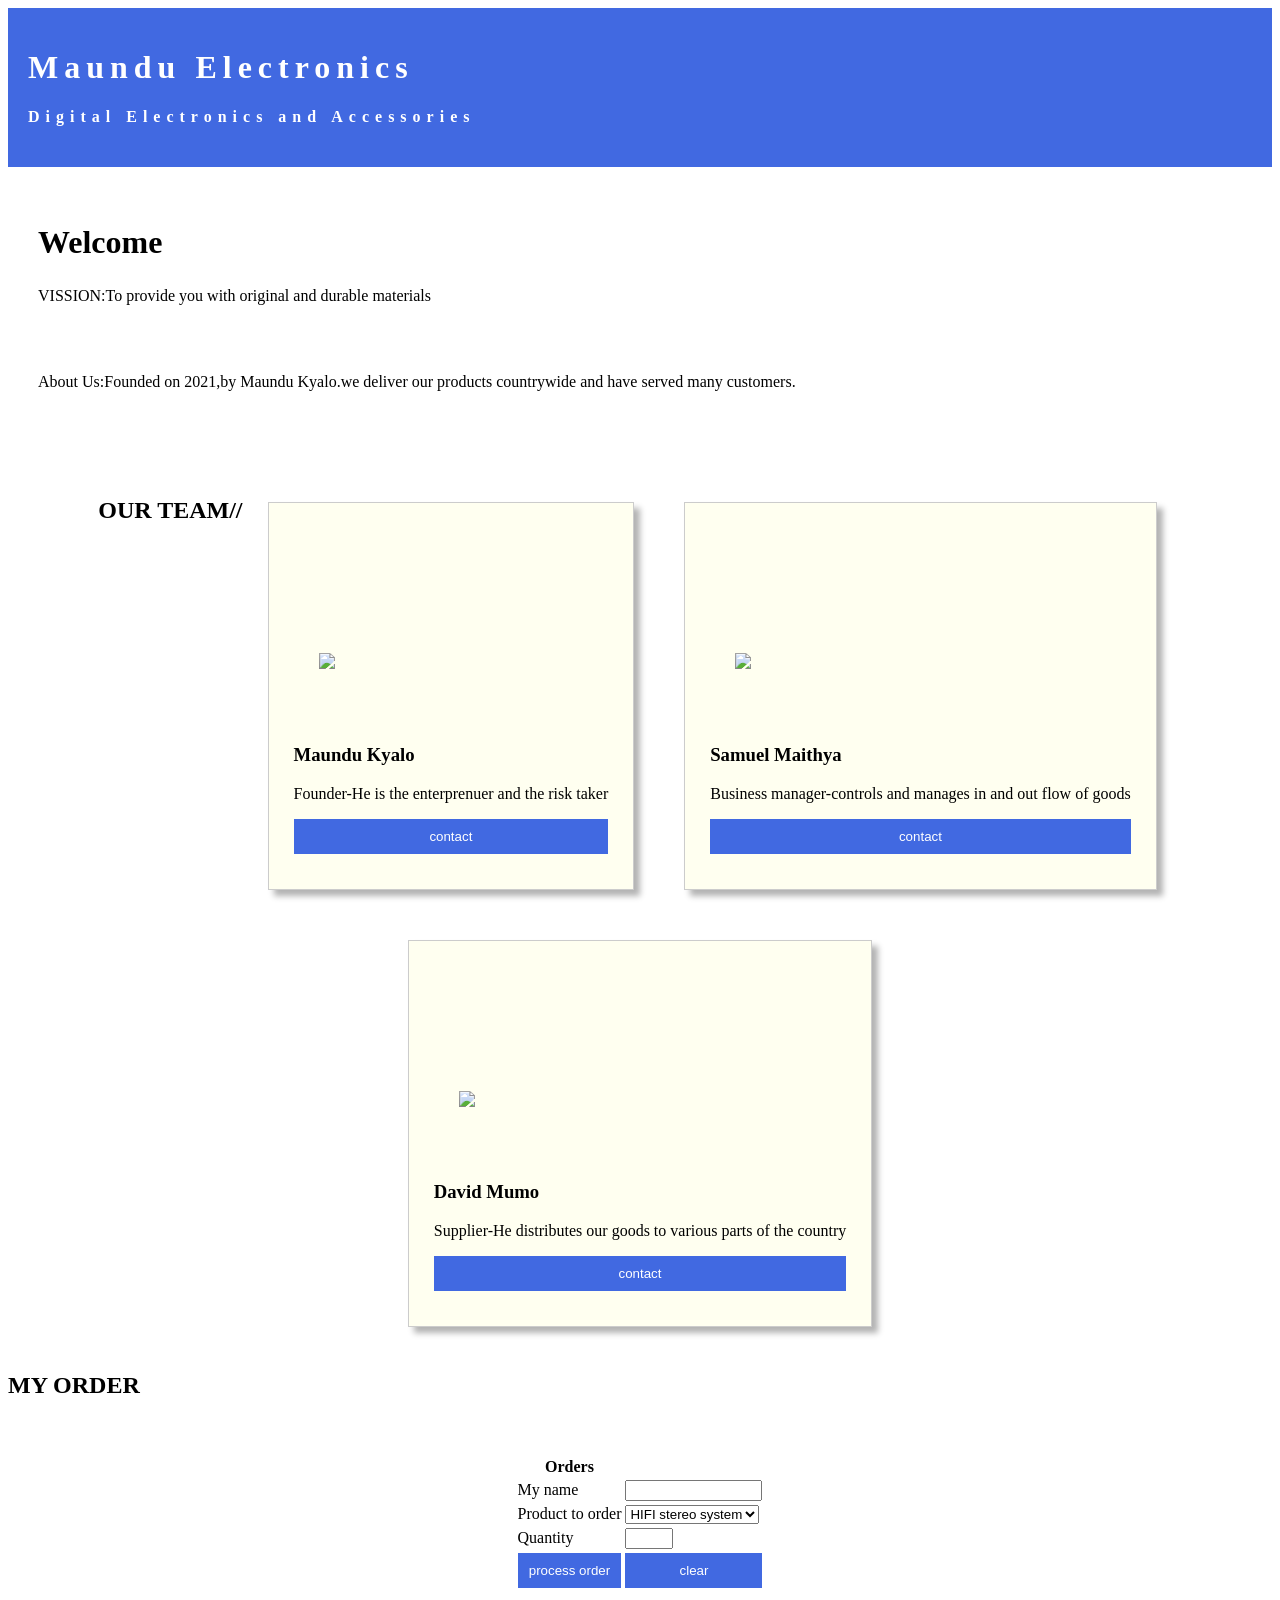
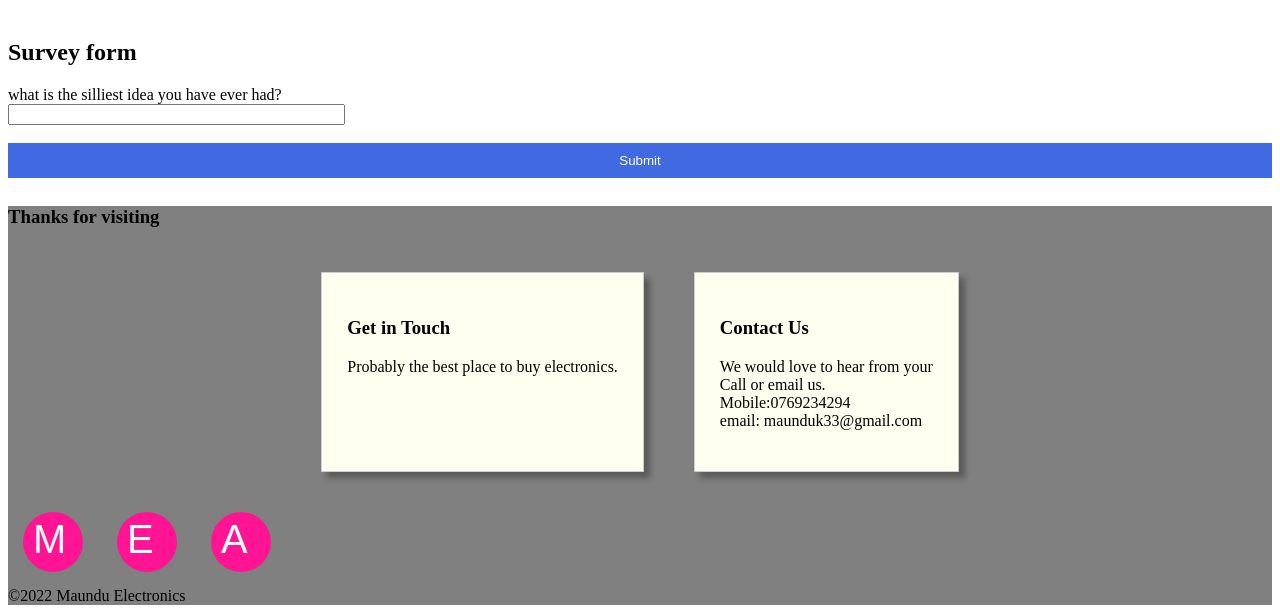
==== index.html @ 14cab386 "Update and rename Index.html to index.html" ====
<!DOCTYPE html>
<html>
    <head>
        <style>
            .container {
                display: flex;
                justify-content: center;
                flex-wrap: wrap;
            }
            .card {
                border: 1px solid #ccc;
                background-color: ivory;
                margin: 25px;
                padding: 25px;
                box-shadow: 6px 6px 6px rgba(0,0,0,0.3);
            }
            @media screen and (min-windth: 50em) {
                .card {
                   flex-basis: 325px;
                }
                header h1 {
                    font-size: 5em;
                }
            }
            .icons {
                font-size: 8em;
                padding: 25px;
                border-radius: 50%;
            }
            button, .button {
                background: royalblue;
                border: 0;
                color: white;
                padding: 10px;
                width: 100%;
                margin-bottom: 10px;
            }
            .blue {
                background: teal;
            }
            .table {
                margin: auto;
                width: 100%;
            }
            #my-order {
                background-color: #29C1C4;
                padding:25px;
                display:none;
            }
            .footer {
                padding: 30px;
                backgbackground: grey;
            }
            .circle {
                color:white;
                font-size: 2.5em;
                display: inline-block;
                height: 40px;
                width: 40px;
                margin: 15px;
                border-radius: 50%;
                background: deeppink;
                padding: 5px 10px 15px 10px;
                font-family: helvetica;
            }
        </style
    </head>
    <body>
        <header style="letter-spacing: 6px; background: royalblue; padding: 20px; color: white;">
            <h1>Maundu Electronics</h1>
            <h4>Digital Electronics and Accessories</h4>
        </header>
        <section style="padding: 30px; margin-bottom: 40px;">
           <h2 style="font-size: 2em; windth: 100%">Welcome</h2>
           <p>VISSION:To provide you with original and durable materials</p> <Br/> <Br/>
           <p>About Us:Founded on 2021,by Maundu Kyalo.we deliver our products countrywide and have served many customers.</p>
        </section>
        <section class="container">
            <h2>OUR TEAM//</h2>
            <article class="card">
                <div class="icons"><img height="120px" border-radius="50%" src="/storage/emulated/0/Xender/image/f7ad2f7271f24d9085cf7d0a8998ff5c.jpg" ></div>
                <h3>Maundu Kyalo</h3>
                <p>Founder-He is the enterprenuer and the risk taker</p>
                <button>contact</button>
            </article>
            <article class="card">
                <div class="icons"><img height="120px" src="myimages/samuel.png"></div> 
                <h3>Samuel Maithya</h3>
                <p>Business manager-controls and manages in and out flow of goods</p>
                <button>contact</button>
            </article>
            <article class="card">
                <div class="icons"><img height="120px" src="myimages/mumo.png"></div>
                <h3>David Mumo</h3>
                <p>Supplier-He distributes our goods to various parts of the country</p>
                <button>contact</button>
            </article>
        </section>
        <section>
            <h2>MY ORDER</h2>
            <form id="my-form">
            <table style="windth: 100%; margin: auto">
                <th>Orders</th>
                <tr>
                    <TD>My name</TD>
                    <TD>
                        <input type="text" size="15" name="myName" >
                    </TD>
                </tr>
                <tr>
                    <TD>Product to order</TD>
                    <TD><select name="my-product">
                        <option>HIFI stereo system</option>
                        <option>GDsolar</option>
                        <option>torch</option>
                        <option>mobile phones</option>
                        <option>Sony radio</option>
                        <option>TV</option>
                        <option>Woofer</option>
                        <option>light bulb</option>
                        <option>dlight solar</option>
                    </select></TD>
                </tr>
                <tr>
                    <TD>Quantity</TD>
                    <TD>
                        <input type="number" name="myQuantity" value="null" min="1" max="10" >
                    </TD>
                </tr>
                <Br> <br>
                <tr>
                    <TD><input class="button" type="button" value="process order" onclick="placeOrder();"></TD>
                    <TD><input class="button" type="reset" value="clear"></TD>
                </tr>
            </table>
            <Br/>
            <div id="my-order"></div>
            </form>
        </section>
        <section>
            <form>
                <h1>Survey form</h1>
                what is the silliest idea you have ever had? <Br/>
                <input type="text" size="40"> <Br/><Br/>
                <button>Submit</button>
            </form>
        </section>
        <section style="background-color: grey">
        <div id="footer"><h3>Thanks for visiting</h3><div class="container">
            <article class="card">
                <h3>Get in Touch</h3>
                <p>Probably the best place to buy electronics.</p>
            </article>
            <article class="card">
                <h3>Contact Us</h3>
                <p>
                    We would love to hear from your
                    <Br/>Call or email us.<Br/>
                    Mobile:0769234294<Br>
                    email: maunduk33@gmail.com
                </p>
            </article>
            </div>
            <div class="circle">M</div>
            <div class="circle">E</div>
            <div class="circle">A</div> <Br/>
            &copy;2022 Maundu Electronics
        </div>
        </section>
        <script>
           function placeOrder() {
               var orderForm= document.getElementById("my-form");
                results = "<h3>Success!</h3>Here is your order";
                var orderResults = document.getElementById("my-order");
                orderResults.style.display= "block";
                orderResults.innerHTML = results;
            }
        </script>
    </body>
</html>
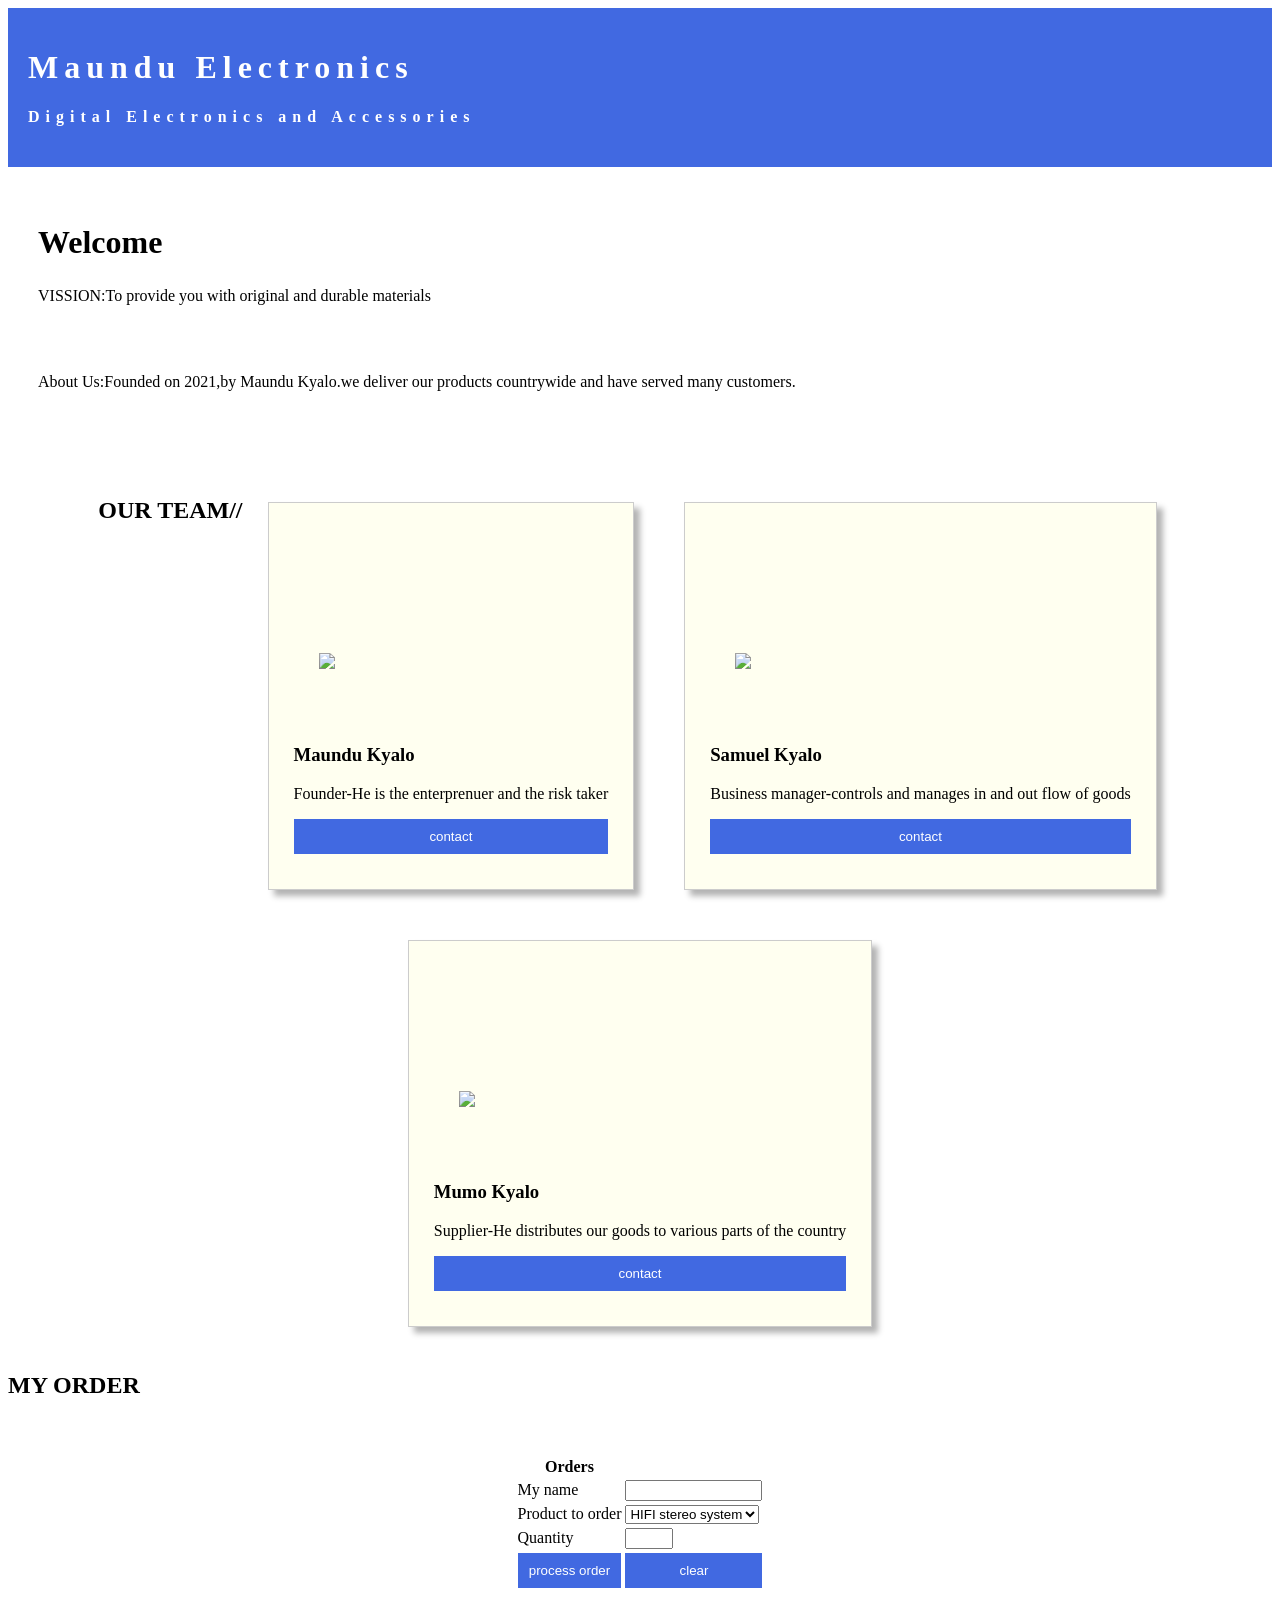
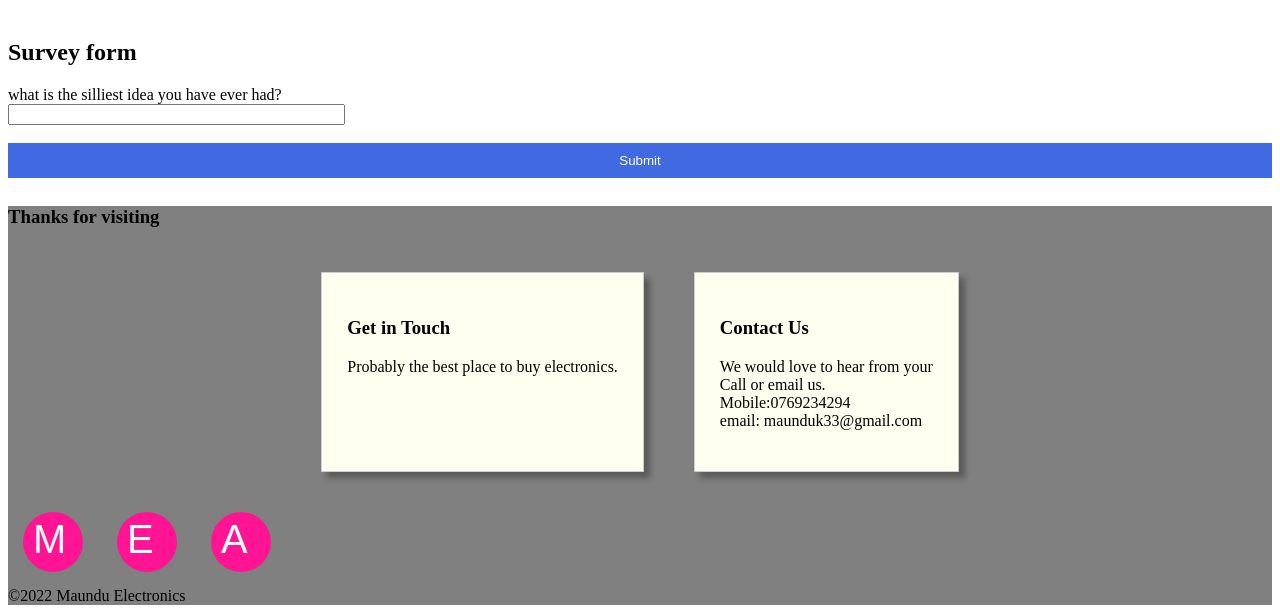
==== commit 902ebf4c: "Update index.html" ====
--- a/index.html
+++ b/index.html
@@ -85,13 +85,13 @@
             </article>
             <article class="card">
                 <div class="icons"><img height="120px" src="myimages/samuel.png"></div> 
-                <h3>Samuel Maithya</h3>
+                <h3>Samuel Kyalo</h3>
                 <p>Business manager-controls and manages in and out flow of goods</p>
                 <button>contact</button>
             </article>
             <article class="card">
                 <div class="icons"><img height="120px" src="myimages/mumo.png"></div>
-                <h3>David Mumo</h3>
+                <h3>Mumo Kyalo</h3>
                 <p>Supplier-He distributes our goods to various parts of the country</p>
                 <button>contact</button>
             </article>
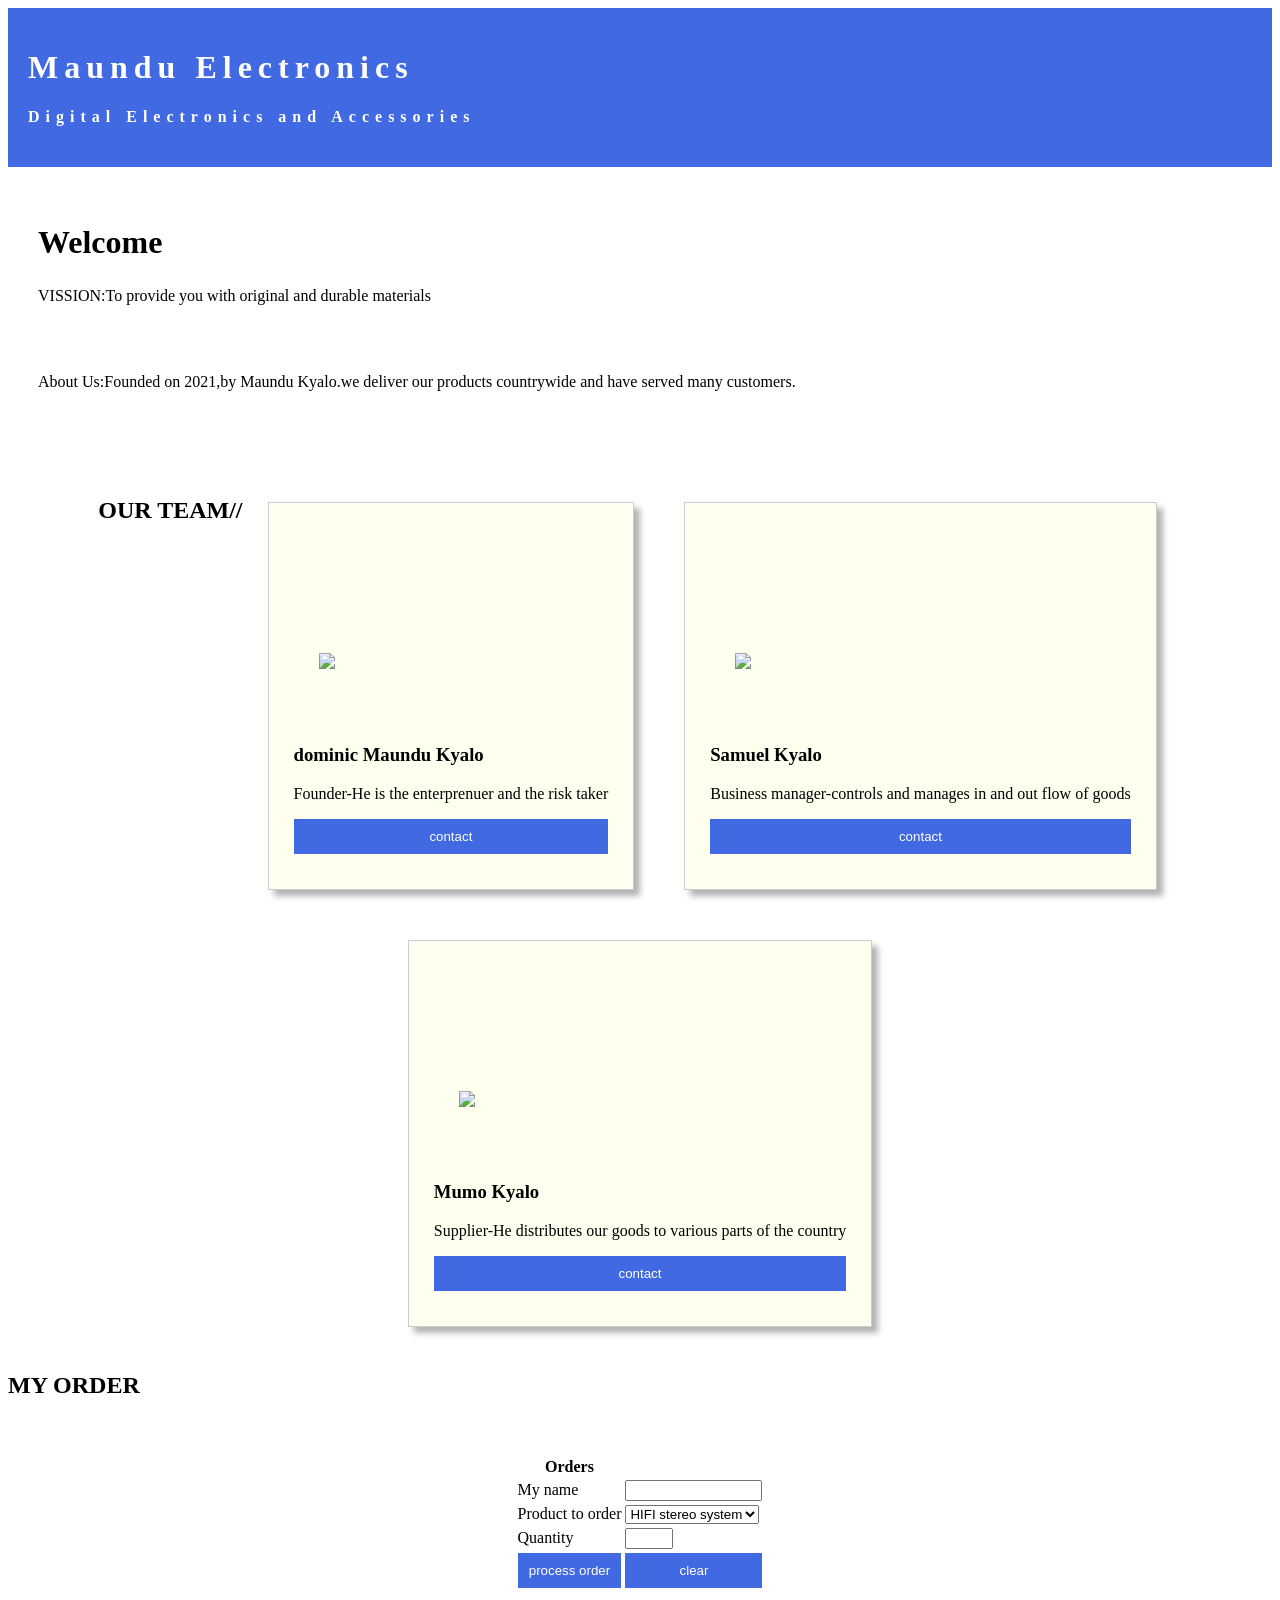
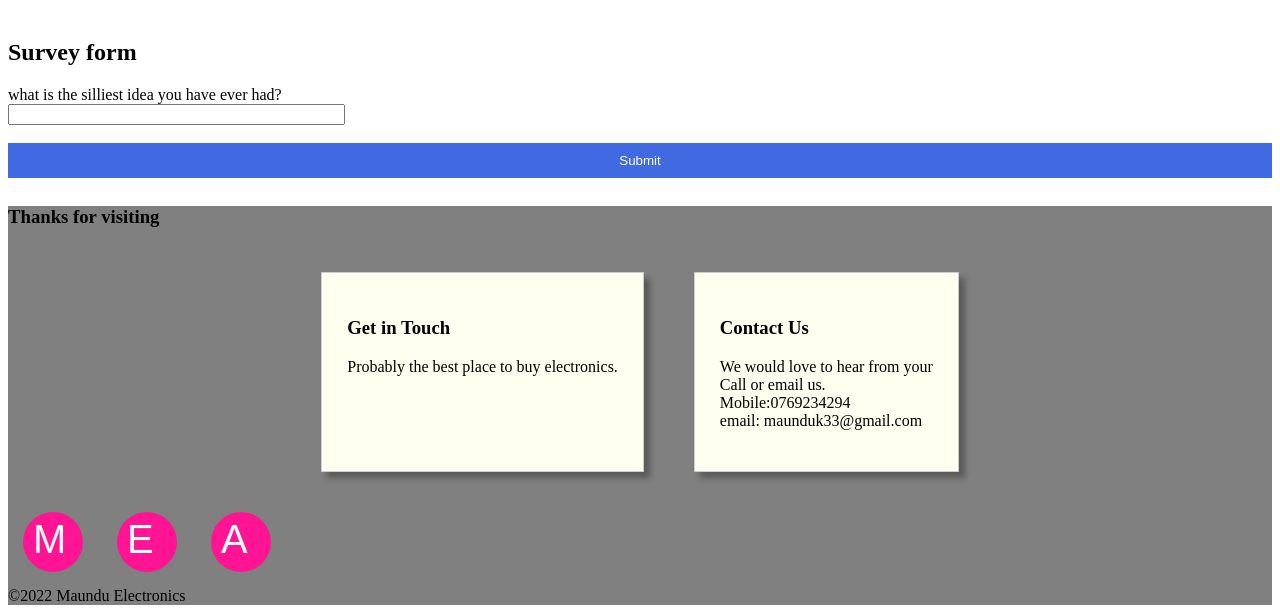
==== commit 10ec8e91: "Update index.html" ====
--- a/index.html
+++ b/index.html
@@ -79,7 +79,7 @@
             <h2>OUR TEAM//</h2>
             <article class="card">
                 <div class="icons"><img height="120px" border-radius="50%" src="/storage/emulated/0/Xender/image/f7ad2f7271f24d9085cf7d0a8998ff5c.jpg" ></div>
-                <h3>Maundu Kyalo</h3>
+                <h3>dominic Maundu Kyalo</h3>
                 <p>Founder-He is the enterprenuer and the risk taker</p>
                 <button>contact</button>
             </article>
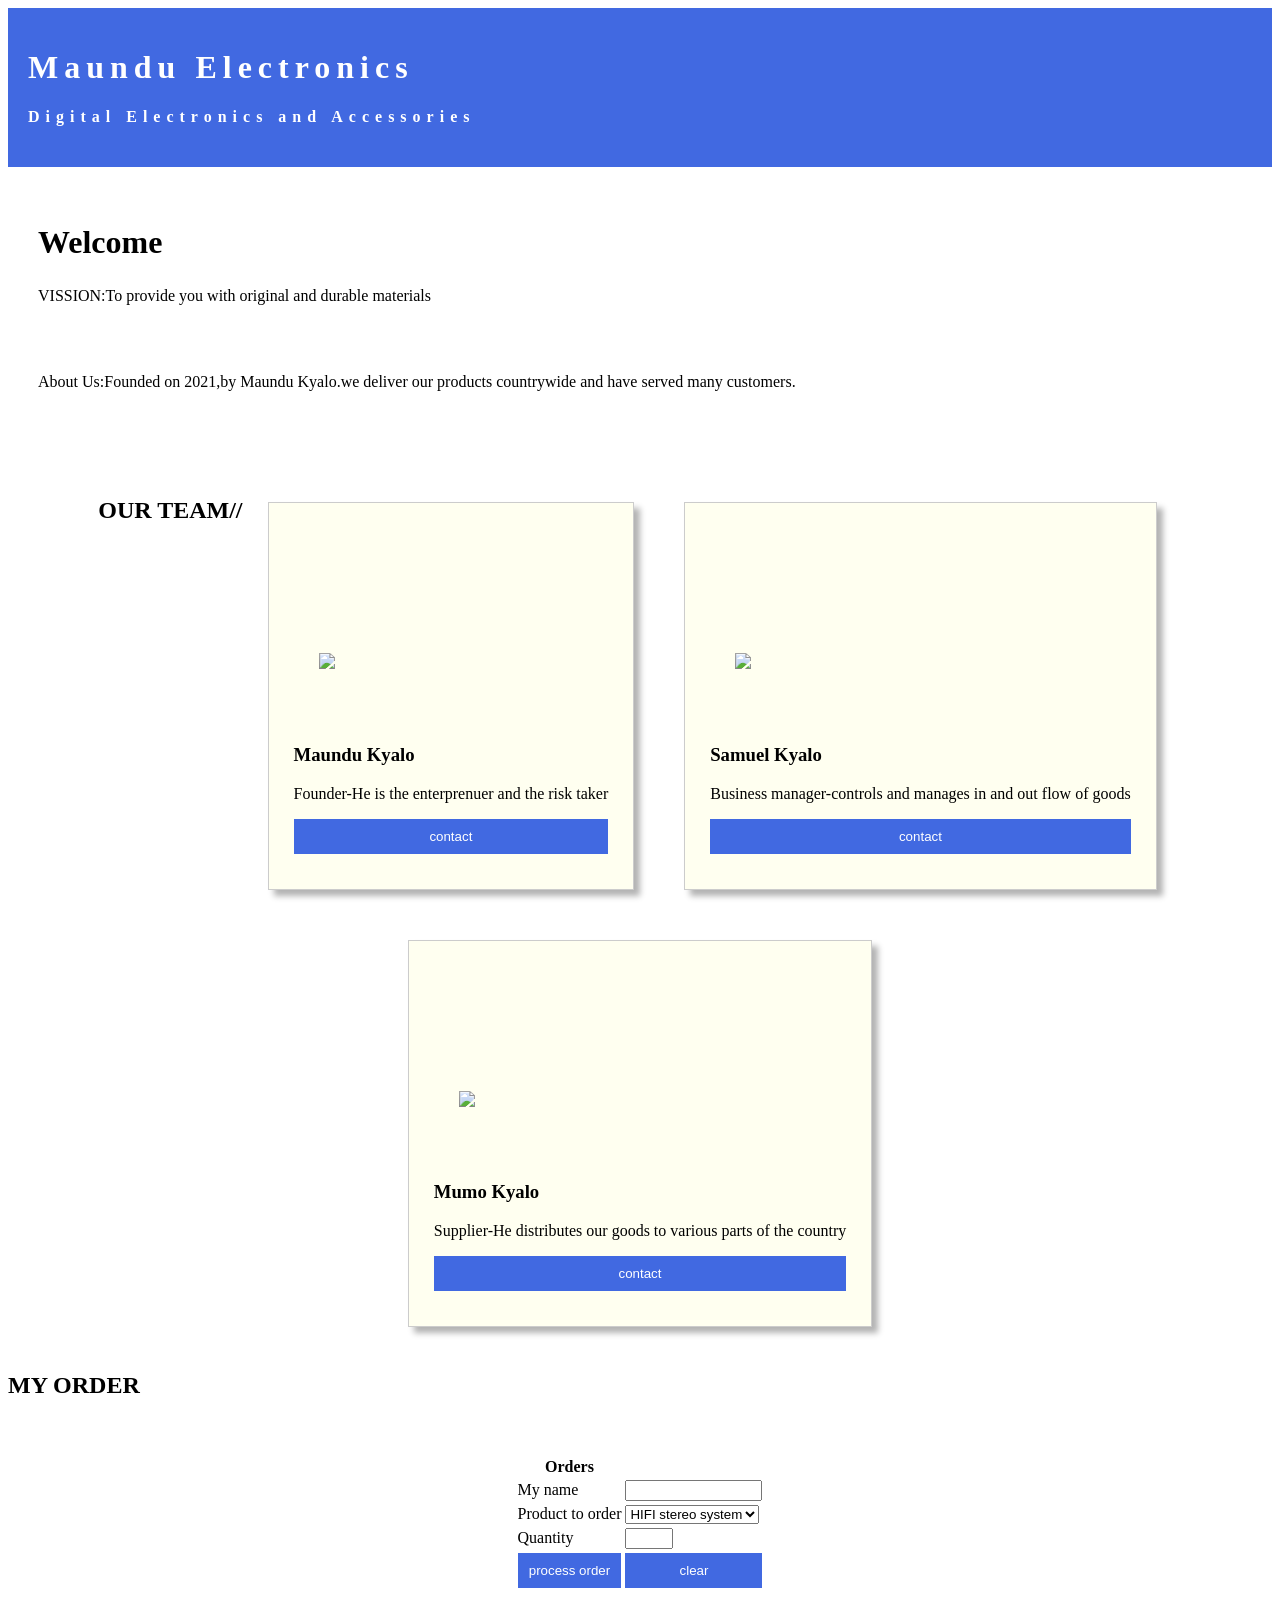
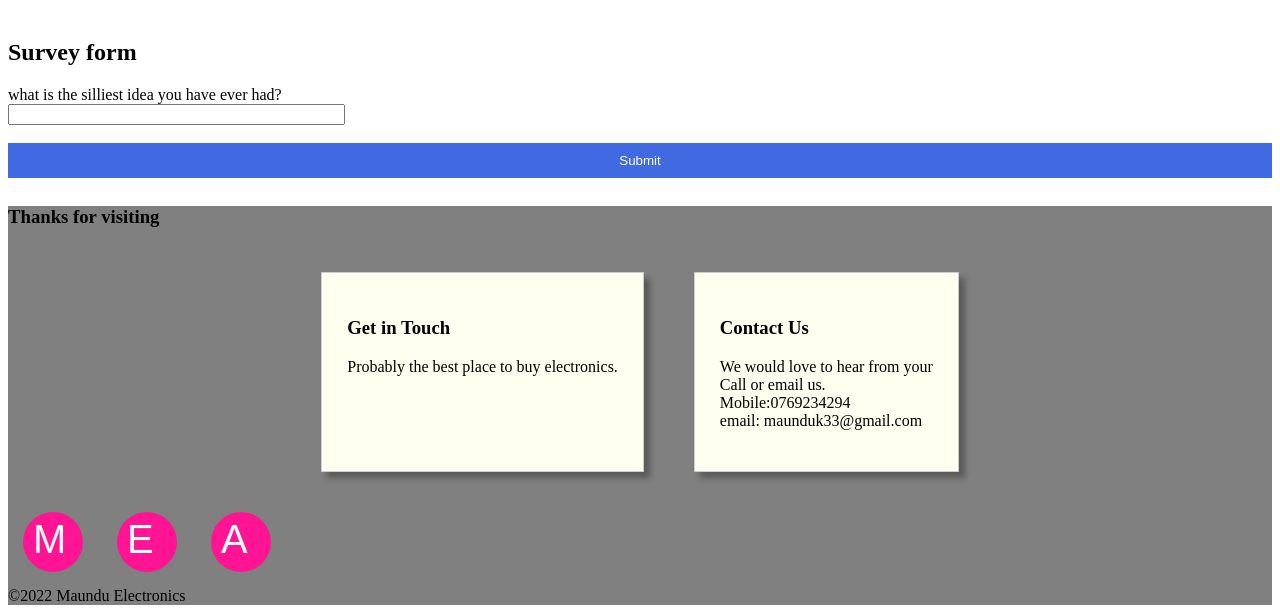
==== commit 9a686223: "Update index.html" ====
--- a/index.html
+++ b/index.html
@@ -79,7 +79,7 @@
             <h2>OUR TEAM//</h2>
             <article class="card">
                 <div class="icons"><img height="120px" border-radius="50%" src="/storage/emulated/0/Xender/image/f7ad2f7271f24d9085cf7d0a8998ff5c.jpg" ></div>
-                <h3>dominic Maundu Kyalo</h3>
+                <h3>Maundu Kyalo</h3>
                 <p>Founder-He is the enterprenuer and the risk taker</p>
                 <button>contact</button>
             </article>
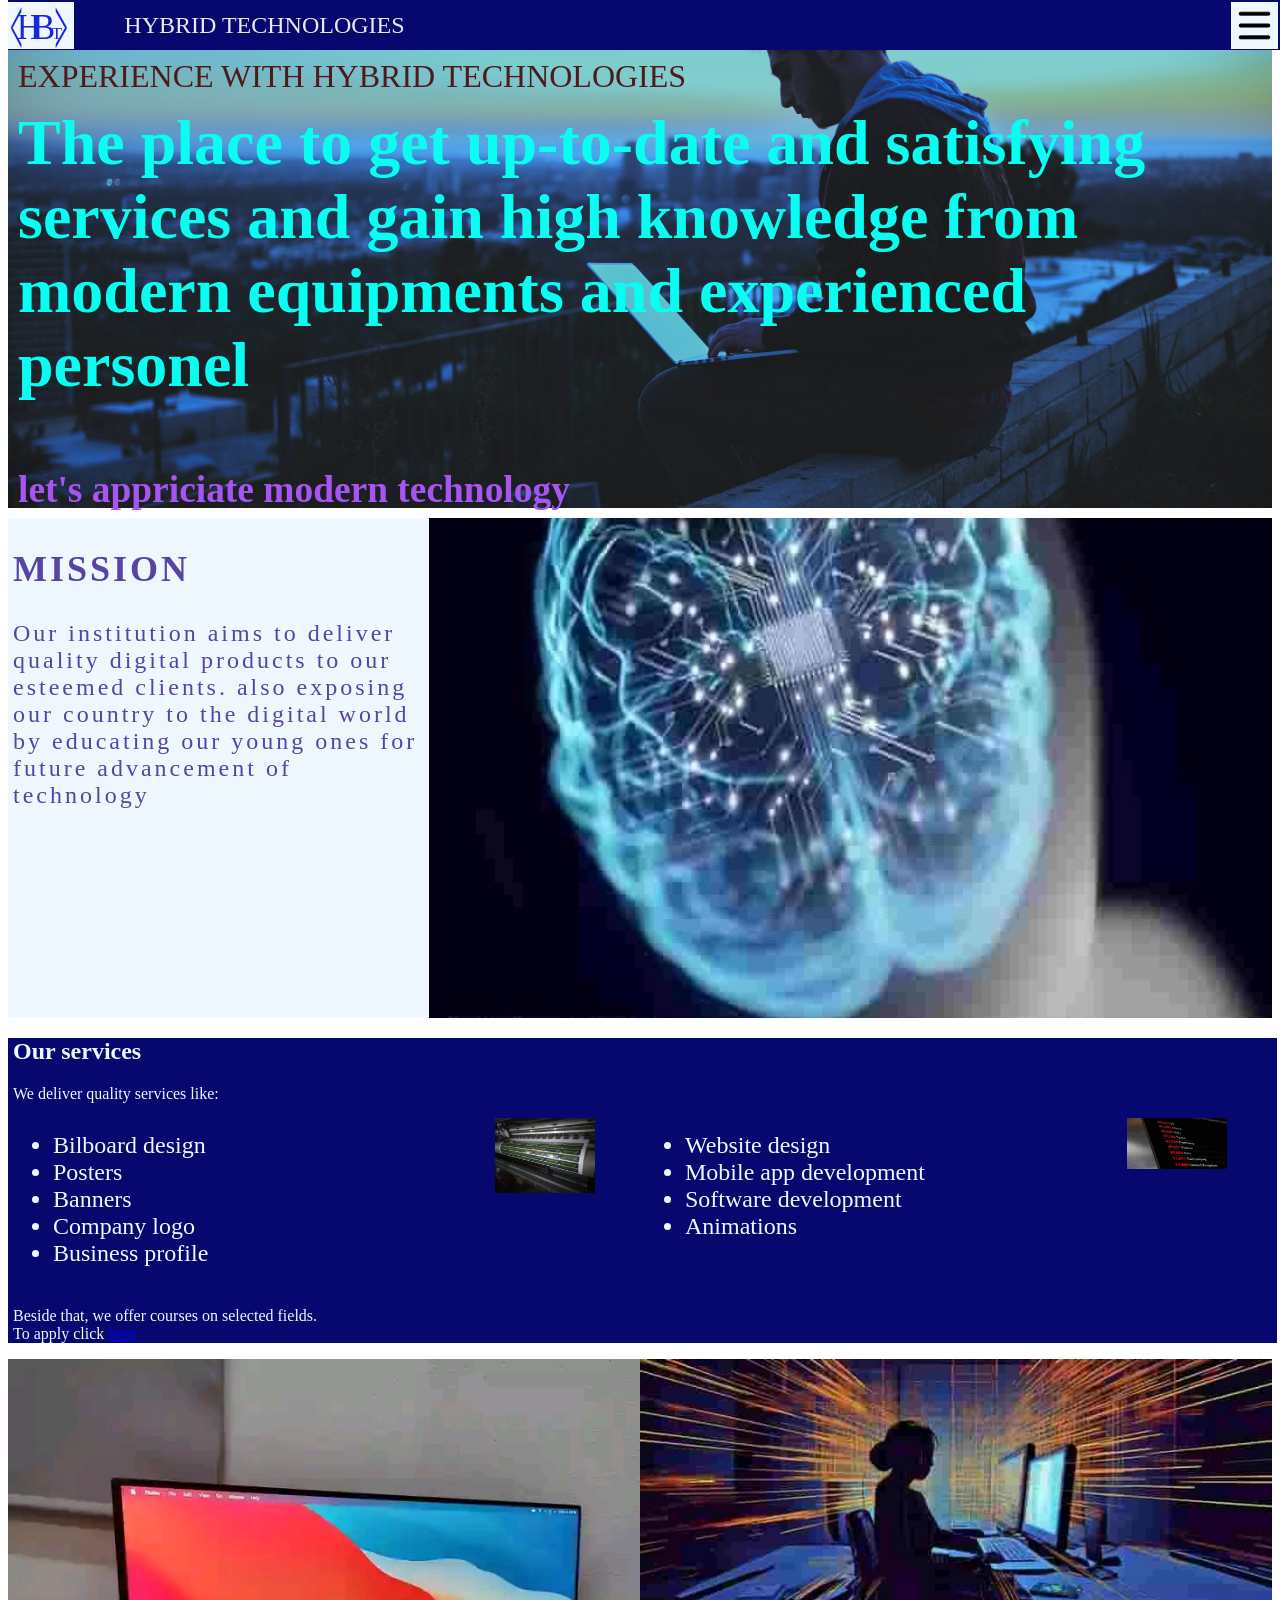
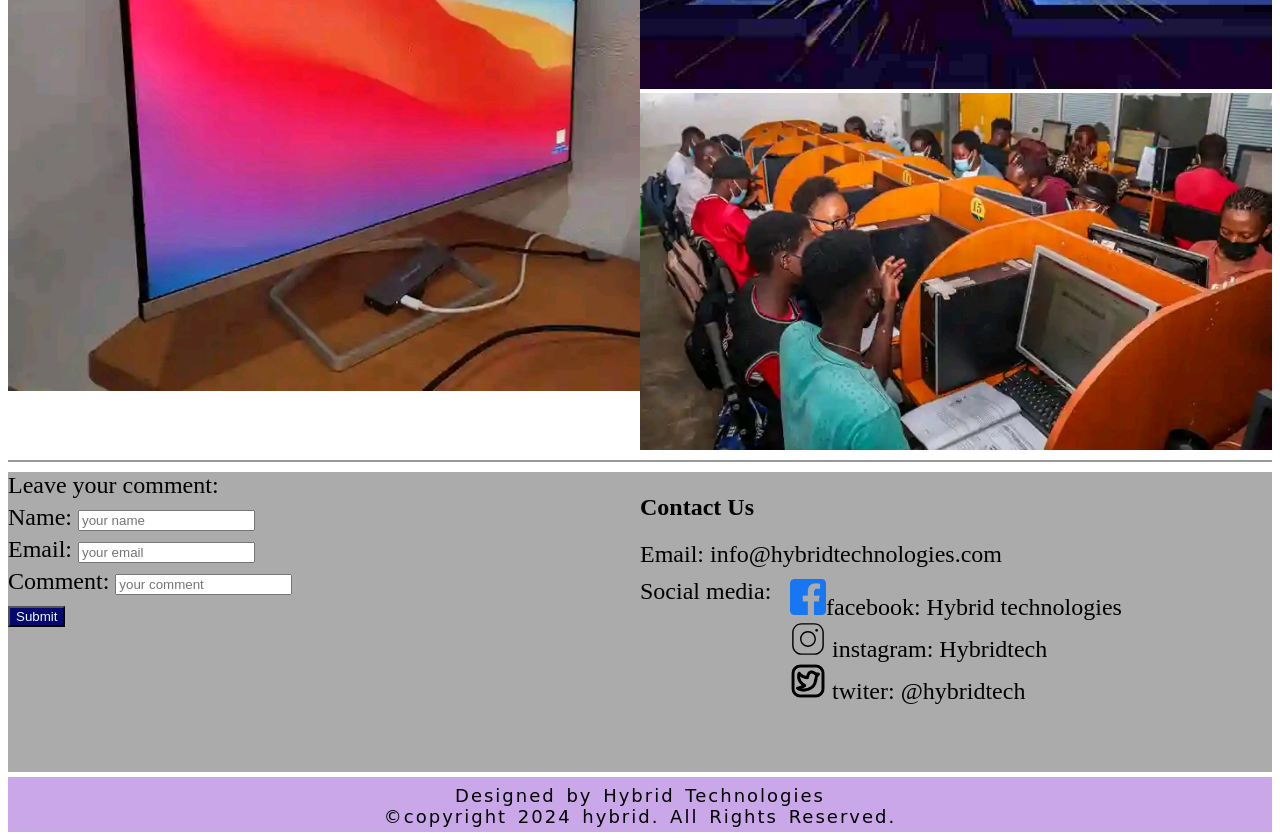
==== commit dbdabb38: "Add files via upload" ====
--- a/index.html
+++ b/index.html
@@ -1,180 +1,101 @@
 <!DOCTYPE html>
+
 <html>
     <head>
-        <style>
-            .container {
-                display: flex;
-                justify-content: center;
-                flex-wrap: wrap;
-            }
-            .card {
-                border: 1px solid #ccc;
-                background-color: ivory;
-                margin: 25px;
-                padding: 25px;
-                box-shadow: 6px 6px 6px rgba(0,0,0,0.3);
-            }
-            @media screen and (min-windth: 50em) {
-                .card {
-                   flex-basis: 325px;
-                }
-                header h1 {
-                    font-size: 5em;
-                }
-            }
-            .icons {
-                font-size: 8em;
-                padding: 25px;
-                border-radius: 50%;
-            }
-            button, .button {
-                background: royalblue;
-                border: 0;
-                color: white;
-                padding: 10px;
-                width: 100%;
-                margin-bottom: 10px;
-            }
-            .blue {
-                background: teal;
-            }
-            .table {
-                margin: auto;
-                width: 100%;
-            }
-            #my-order {
-                background-color: #29C1C4;
-                padding:25px;
-                display:none;
-            }
-            .footer {
-                padding: 30px;
-                backgbackground: grey;
-            }
-            .circle {
-                color:white;
-                font-size: 2.5em;
-                display: inline-block;
-                height: 40px;
-                width: 40px;
-                margin: 15px;
-                border-radius: 50%;
-                background: deeppink;
-                padding: 5px 10px 15px 10px;
-                font-family: helvetica;
-            }
-        </style
+        <title>Hybrid Technologies</title>
+        <link rel="stylesheet" href="styles.css">
+
     </head>
     <body>
-        <header style="letter-spacing: 6px; background: royalblue; padding: 20px; color: white;">
-            <h1>Maundu Electronics</h1>
-            <h4>Digital Electronics and Accessories</h4>
+        <header>
+            <div class="nav-bar">
+                <img class="logo-img" src="assets/icons/mylogo.svg" alt="">
+                <div class="head-title">HYBRID TECHNOLOGIES</div>
+                <img src="assets/icons/menu icon.png" alt="" class="nav-btn">
+            </div>
         </header>
-        <section style="padding: 30px; margin-bottom: 40px;">
-           <h2 style="font-size: 2em; windth: 100%">Welcome</h2>
-           <p>VISSION:To provide you with original and durable materials</p> <Br/> <Br/>
-           <p>About Us:Founded on 2021,by Maundu Kyalo.we deliver our products countrywide and have served many customers.</p>
-        </section>
-        <section class="container">
-            <h2>OUR TEAM//</h2>
-            <article class="card">
-                <div class="icons"><img height="120px" border-radius="50%" src="/storage/emulated/0/Xender/image/f7ad2f7271f24d9085cf7d0a8998ff5c.jpg" ></div>
-                <h3>Maundu Kyalo</h3>
-                <p>Founder-He is the enterprenuer and the risk taker</p>
-                <button>contact</button>
-            </article>
-            <article class="card">
-                <div class="icons"><img height="120px" src="myimages/samuel.png"></div> 
-                <h3>Samuel Kyalo</h3>
-                <p>Business manager-controls and manages in and out flow of goods</p>
-                <button>contact</button>
-            </article>
-            <article class="card">
-                <div class="icons"><img height="120px" src="myimages/mumo.png"></div>
-                <h3>Mumo Kyalo</h3>
-                <p>Supplier-He distributes our goods to various parts of the country</p>
-                <button>contact</button>
-            </article>
-        </section>
-        <section>
-            <h2>MY ORDER</h2>
-            <form id="my-form">
-            <table style="windth: 100%; margin: auto">
-                <th>Orders</th>
-                <tr>
-                    <TD>My name</TD>
-                    <TD>
-                        <input type="text" size="15" name="myName" >
-                    </TD>
-                </tr>
-                <tr>
-                    <TD>Product to order</TD>
-                    <TD><select name="my-product">
-                        <option>HIFI stereo system</option>
-                        <option>GDsolar</option>
-                        <option>torch</option>
-                        <option>mobile phones</option>
-                        <option>Sony radio</option>
-                        <option>TV</option>
-                        <option>Woofer</option>
-                        <option>light bulb</option>
-                        <option>dlight solar</option>
-                    </select></TD>
-                </tr>
-                <tr>
-                    <TD>Quantity</TD>
-                    <TD>
-                        <input type="number" name="myQuantity" value="null" min="1" max="10" >
-                    </TD>
-                </tr>
-                <Br> <br>
-                <tr>
-                    <TD><input class="button" type="button" value="process order" onclick="placeOrder();"></TD>
-                    <TD><input class="button" type="reset" value="clear"></TD>
-                </tr>
-            </table>
-            <Br/>
-            <div id="my-order"></div>
-            </form>
-        </section>
-        <section>
-            <form>
-                <h1>Survey form</h1>
-                what is the silliest idea you have ever had? <Br/>
-                <input type="text" size="40"> <Br/><Br/>
-                <button>Submit</button>
-            </form>
-        </section>
-        <section style="background-color: grey">
-        <div id="footer"><h3>Thanks for visiting</h3><div class="container">
-            <article class="card">
-                <h3>Get in Touch</h3>
-                <p>Probably the best place to buy electronics.</p>
-            </article>
-            <article class="card">
-                <h3>Contact Us</h3>
-                <p>
-                    We would love to hear from your
-                    <Br/>Call or email us.<Br/>
-                    Mobile:0769234294<Br>
-                    email: maunduk33@gmail.com
-                </p>
-            </article>
+        <main>
+            <div class="hero">
+                <img class="hero-bg" src="assets\images\herobg.jpg" alt="">
+                <div class="hero-topic">EXPERIENCE WITH HYBRID TECHNOLOGIES</div>
+                <div class="hero-content"><h1>The place to get up-to-date and satisfying services and gain high knowledge from modern equipments and experienced personel</h1></div>
+                <div class="hero-base"><h3>let's appriciate modern technology</h3></div>
             </div>
-            <div class="circle">M</div>
-            <div class="circle">E</div>
-            <div class="circle">A</div> <Br/>
-            &copy;2022 Maundu Electronics
-        </div>
-        </section>
-        <script>
-           function placeOrder() {
-               var orderForm= document.getElementById("my-form");
-                results = "<h3>Success!</h3>Here is your order";
-                var orderResults = document.getElementById("my-order");
-                orderResults.style.display= "block";
-                orderResults.innerHTML = results;
-            }
-        </script>
+            <div class="mission">
+                <div class="mission-text">
+                    <p class="mission-topic"><h2>MISSION</h2></p>
+                    <p class="mission-message">Our institution aims to deliver quality digital products to our esteemed clients. also exposing our country to the digital world by educating our young ones for future advancement of technology</p>
+                </div>
+                <img class="banner-photo" src="assets/images/aibrain.jpg" alt="">
+            </div>
+            <div class="services">
+                <p class="services-topic"><h2>Our services</h2></p>
+                <p class="top-line">We deliver quality services like:</p>
+                <div class="list-grid">
+                    <div class="list1">
+                        <ul>
+                            <li>Bilboard design</li>
+                            <li>Posters</li>
+                            <li>Banners</li>
+                            <li>Company logo</li>
+                            <li>Business profile</li>
+                        </ul>
+                        <img class="plotter" src="assets/images/plotter.jpg" alt="">
+                    </div>
+                    <div class="list2">
+                        <ul>
+                            <li>Website design</li>
+                            <li>Mobile app development</li>
+                            <li>Software development</li>
+                            <li>Animations</li>
+                        </ul>
+                        <img class="code" src="assets/images/code.jpg" alt="">
+                    </div>
+                </div>
+                <p class="bottom-line">Beside that, we offer courses on selected fields. <br>To apply click <a href="https://www.youtube.com/feed/downloads">here</a></p>
+            </div>
+            <div class="team">
+                <div class="top-photo">
+                    <img class="screen" src="assets/images/screen.jpg" alt="">
+                </div>
+                <div class="bottom-photo">
+                    <img class="worker" src="assets/images/worker.jpg" alt="">
+                    <img class="team" src="assets/images/team.jpg" alt="">
+                </div>
+            </div>
+            <div class="border"></div>
+            <div class="cta">
+                <form class="leave-comment" method="POST" action="comments.php">
+                    <div class="top-line">Leave your comment:</div>
+                    <div class="commenter">
+                        Name:
+                        <input id="name" placeholder="your name" class="commenter-box" type="text" name="name">
+                    </div>
+                    <div class="their-email">
+                        Email:
+                        <input id="email" placeholder="your email" type="text" class="email-box" name="email">
+                    </div>
+                    <div class="comment">
+                        Comment:
+                        <input id="comment" placeholder="your comment" type="text" class="comment-box" name="comment">
+                    </div>
+                    <input class="btn" type="submit">
+                </form>
+                <div class="contacts">
+                    <div class="contact-topic">Contact Us</div>
+                    <div class="investor-email">Email:  info@hybridtechnologies.com</div>
+                    <div class="media-line">Social media:</div>
+                    <div class="media-info">
+                        <span><img class="media-rep" src="assets/icons/facebook icon.png" alt=""></span>facebook: Hybrid technologies 
+                        <br><span><img class="media-rep" src="assets/icons/ig-icon.svg" alt=""></span> instagram: Hybridtech
+                        <br><span><img class="media-rep" src="assets/icons/twiter icon.png" alt=""></span> twiter:  @hybridtech
+                    </div>
+                </div>
+            </div>
+            <div class="footer">
+                <div class="designer">Designed by Hybrid Technologies</div>
+                <div class="copyright">&copy;copyright 2024 hybrid. All Rights Reserved.</div>
+            </div>
+        </main>
     </body>
-</html>
+</html>
--- a/styles.css
+++ b/styles.css
@@ -0,0 +1,257 @@
+.body {
+    background-color: white;
+}
+/*Header section */
+.logo-img {
+    height: 47px;
+    background-color: aliceblue;
+}
+.nav-bar {
+    background-color: rgb(7, 7, 112);
+    height: 50px;
+    width: 100%;
+    color: rgb(233, 233, 235);
+    position: relative;
+    position: fixed;
+    top: 0;
+    z-index: 100;
+    display: grid;
+    grid-template-columns: 70px 375px;
+    align-items: center;
+}
+.head-title {
+    height: fit-content;
+    font-size: x-large;
+}
+.nav-btn {
+    height: 47px;
+    margin-right: 5px;
+    background-color: aliceblue;
+    position: absolute;
+    right: 5px;
+}
+.nav-btn:hover {
+    background-color: yellowgreen;
+}
+
+/* Hero section */
+
+.hero {
+    position: relative;
+    height: 500px;
+    margin-top: 0px;
+    width: 100%;
+}
+.hero-bg {
+    position: absolute;
+    height: 500px;
+    width: 100%;
+    object-fit: cover;
+    object-position: left;
+    opacity: 1;
+}
+.hero-topic {
+    position: absolute;
+    top: 50px;
+    color: rgb(78, 26, 26);
+    height: 20px;
+    width: 1fr;
+    left: 10px;
+}
+.hero-content {
+    color: rgb(9, 254, 242);
+    position: absolute;
+    top: 55px;
+    left: 10px;
+}
+.hero-base {
+    color: rgb(166, 85, 242);
+    position: absolute;
+    bottom: 100px;
+    left: 10px;
+}
+
+/* Mission section */
+
+.mission {
+    position: relative;
+    height: fit-content;
+    width: 100%;
+    margin-top: 10px;
+    background-color: aliceblue;
+    display: grid;
+    grid-template-rows: 1fr 2fr;
+
+}
+.mission-text {
+    color: rgba(85, 63, 164, 0.979);
+    padding-left: 5px;
+}
+.banner-photo {
+    width: 100%;
+    height: 100%;
+    max-height: 500px;
+
+}
+
+/*Services section*/
+
+.services {
+    margin-top: 10px;
+    background-color: rgb(7, 7, 112);
+    width:100%;
+    padding-left: 5px;
+    color: aliceblue;
+}
+.services-topic {
+    position: absolute;
+    left: 200px;
+}
+.list1 {
+    position: relative;
+}
+.plotter { 
+    position: absolute;
+    width: 100px;
+    right: 50px;
+    top: 10px;
+}
+.list2 {
+    position: relative;
+}
+.list2 .code {
+    position: absolute;
+    width: 100px;
+    right: 50px;
+    top: 10px;
+}
+
+
+/*Gallery section*/
+
+.screen, .worker, .team {
+    width:100%;
+}
+.border {
+    background-color: gray;
+    height: 2px;
+    opacity: 0.8;
+    width: 100%;
+    margin-top: 10px;
+    margin-bottom: 10px;
+}
+
+/* CTA section */
+
+.top-line, .commenter, .their-email, .comment {
+    margin-bottom: 5px;
+}
+.cta {
+    background-color: rgba(128, 128, 128, 0.658);
+    width: 100%;
+    position: relative;
+    height: 300px;
+    display: grid;
+    justify-content: center;
+    grid-template-rows: 1fr 1fr;
+}
+.leave-comment {
+    height: max-content;
+}
+.btn {
+    background-color: rgb(7, 7, 112);
+    color: aliceblue;
+    box-shadow: 10px;
+}
+.contacts {
+    position: relative;
+}
+.contact-topic {
+    left: 150px;
+    top: 120px;
+    font-weight: 700;
+}
+.investor-email {
+    margin-top: 20px;
+    margin-bottom: 10px;
+}
+.media-info {
+    left: 105px;
+    top: 70px;
+    position: absolute;
+    width: 45vw;
+}
+.media-rep {
+    height: 2vh;
+}
+
+/* footer section*/
+
+.footer {
+    background-color: rgba(127, 48, 202, 0.423);
+    margin-top: 5px;
+    padding-bottom: 5px;
+    width: 100%;
+    height: 50px;
+    font-family: system-ui, -apple-system, BlinkMacSystemFont, 'Segoe UI', Roboto, Oxygen, Ubuntu, Cantarell, 'Open Sans', 'Helvetica Neue', sans-serif;
+    font-size: small;
+    stroke-opacity: 0.5;
+    display: flex;
+    flex-direction: column;
+    justify-content: flex-end;
+    align-items: center;
+}
+
+/* Respesive */
+
+@media (min-width: 872px) {
+    .nav-bar{
+        grid-template-columns: 1fr 8fr 2fr;
+    }
+    .hero-topic, .hero-content, .hero-base {
+        font-size: 2em;
+    }
+    .hero-base {
+        bottom: -40px;
+    }
+    .mission {
+        grid-template-columns: 1fr 2fr;
+        height: 500px;
+
+    }
+    .banner-photo {
+        height: 500px;
+    }
+    .mission-text {
+        font-size: x-large;
+        letter-spacing: 3px;
+    }
+    .list-grid {
+        display: grid;
+        grid-template-columns: 1fr 1fr;
+        font-size: x-large;
+    }
+    .team {
+        display: grid;
+        grid-template-columns: 1fr 1fr;
+    }
+    .cta {
+        display: grid;
+        grid-template-columns: 1fr 1fr;
+        align-items: center;
+        justify-content: center;
+        font-size: x-large;
+    }
+    .media-info {
+        left: 150px;
+        top: 85px;
+    }
+    .footer {
+        font-size: large;
+        word-spacing: 3px;
+        letter-spacing: 2px;
+    }
+    .media-rep {
+        height: 4vh;
+    }
+}
